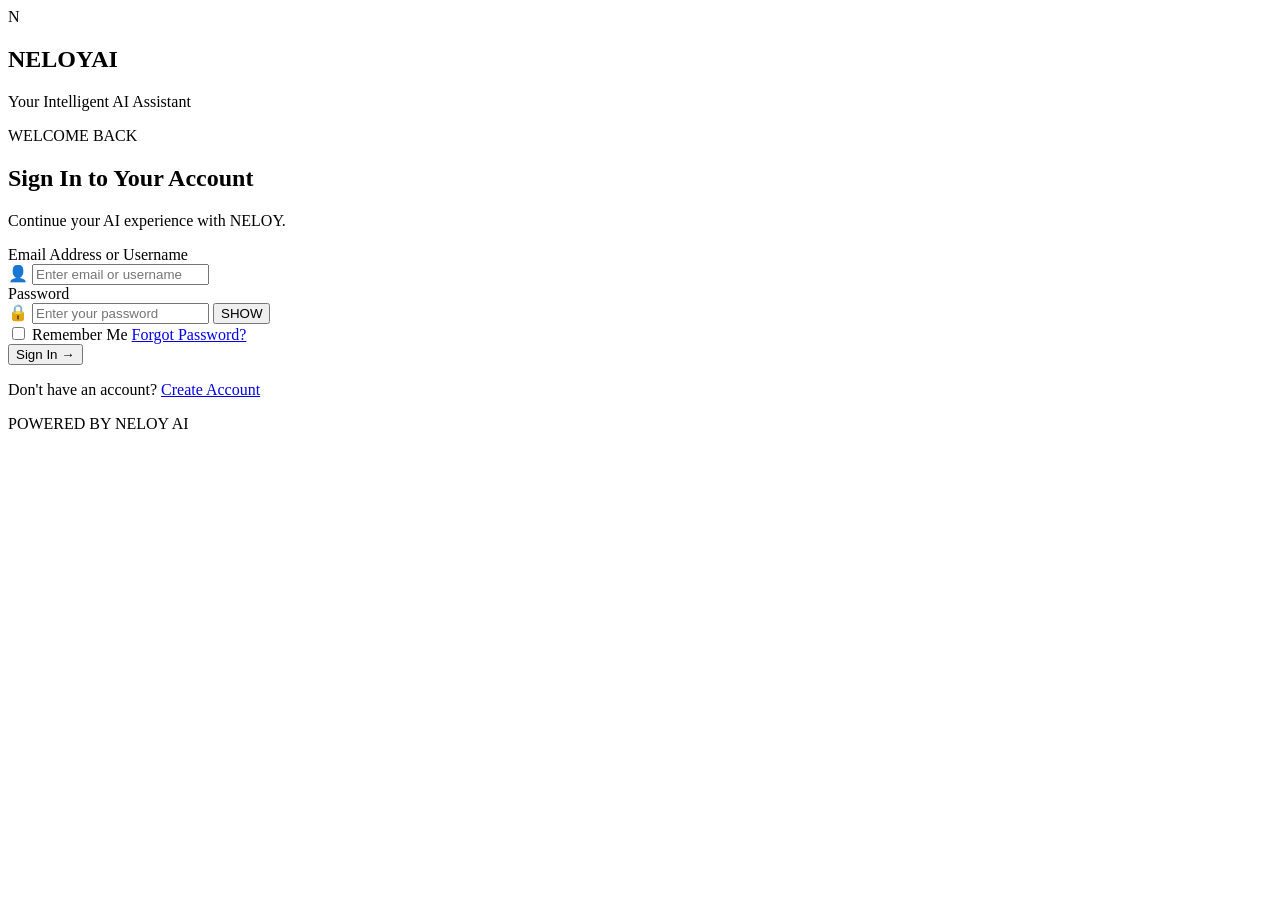
==== index.html @ 47d70813 "Create index.html" ====
<!DOCTYPE html>
<html lang="en">
<head>
  <meta charset="UTF-8">
  <meta name="viewport" content="width=device-width, initial-scale=1.0">
  <meta name="theme-color" content="#090817">
  <title>NELOY AI VOICE ASSISTANT</title>
  <link rel="stylesheet" href="style.css">
</head>

<body class="home-page">

  <!-- Background Effects -->
  <div class="background-effects">
    <div class="gradient-orb orb-one"></div>
    <div class="gradient-orb orb-two"></div>
    <div class="gradient-orb orb-three"></div>
    <div class="background-grid"></div>
    <div id="particles"></div>
  </div>

  <!-- Three Dot Menu -->
  <header class="top-bar">
    <div class="menu-container">
      <button
        class="menu-button"
        id="menuButton"
        type="button"
        aria-label="Open menu"
        aria-expanded="false"
      >⋮</button>

      <div class="dropdown-menu" id="dropdownMenu">
        <a href="index.html">Home</a>
        <a href="plus.html">Plus / Upgrade</a>
        <a href="help.html">Help Center</a>
        <button type="button" id="logoutButton">Logout</button>
      </div>
    </div>

    <div class="top-brand">
      <span class="brand-dot"></span>
      <span>NELOY AI</span>
    </div>

    <a href="plus.html" class="upgrade-button">✦ Plus</a>
  </header>

  <!-- Main Content -->
  <main class="main-container">

    <section class="welcome-section">
      <div class="logo-icon">
        <span>✦</span>
      </div>

      <p class="welcome-label">WELCOME TO</p>
      <h1>NELOY <span>AI</span></h1>

      <p class="welcome-description">
        Your intelligent voice assistant. Ask anything and start a conversation.
      </p>
    </section>

    <!-- AI Status -->
    <section class="ai-status-panel">
      <div class="status-item">
        <span class="status-indicator" id="geminiIndicator"></span>
        <span>Gemini</span>
        <small id="geminiStatus">Checking...</small>
      </div>

      <div class="status-divider"></div>

      <div class="status-item">
        <span class="status-indicator" id="groqIndicator"></span>
        <span>Groq</span>
        <small id="groqStatus">Standby</small>
      </div>
    </section>

    <!-- Assistant Visual -->
    <section class="assistant-section">
      <div class="assistant-visual" id="assistantVisual">
        <div class="assistant-ring ring-one"></div>
        <div class="assistant-ring ring-two"></div>
        <div class="assistant-ring ring-three"></div>

        <div class="assistant-core">
          <div class="robot-face">
            <span class="robot-eye"></span>
            <span class="robot-eye"></span>
            <span class="robot-mouth"></span>
          </div>
        </div>
      </div>

      <p class="assistant-state" id="assistantState">
        Your assistant is ready
      </p>
    </section>

    <!-- Conversation Panel -->
    <section class="chat-panel">

      <div class="chat-header">
        <div>
          <h2>AI Conversation</h2>
          <p>Talk or type to NELOY AI</p>
        </div>

        <span class="online-badge">
          <span></span> Online
        </span>
      </div>

      <!-- User Question -->
      <div class="message-area">
        <div class="message user-message">
          <div class="message-avatar">YOU</div>
          <div class="message-content">
            <small>Your Message</small>
            <p id="userMessage">Your question will appear here.</p>
          </div>
        </div>

        <!-- AI Answer -->
        <div class="message ai-message">
          <div class="message-avatar ai-avatar">AI</div>
          <div class="message-content">
            <small>NELOY AI</small>
            <p id="aiAnswer">
              Hello! I am NELOY AI. How can I help you today?
            </p>
          </div>
        </div>
      </div>

      <!-- Text Input -->
      <div class="input-section">
        <label for="textInput">Type your question</label>

        <div class="text-input-wrapper">
          <textarea
            id="textInput"
            rows="3"
            placeholder="Write your message here..."
          ></textarea>
        </div>

        <button class="submit-button" id="submitButton" type="button">
          <span>➤</span> Send Message
        </button>
      </div>

      <div class="input-divider">
        <span>OR USE YOUR VOICE</span>
      </div>

      <!-- Voice Controls -->
      <div class="voice-section">

        <div class="voice-buttons">
          <button
            class="voice-button start-button"
            id="startRecordButton"
            type="button"
          >
            <span>🎙️</span>
            <strong>Start Record</strong>
          </button>

          <button
            class="voice-button stop-button"
            id="stopRecordButton"
            type="button"
            disabled
          >
            <span>⏹</span>
            <strong>Stop Record</strong>
          </button>
        </div>

        <button
          class="process-button"
          id="processVoiceButton"
          type="button"
          disabled
        >
          ✦ Process Voice
        </button>

        <div class="recording-status" id="recordingStatus">
          Press Start Record and speak.
        </div>

        <div class="recognized-text">
          <small>Recognized Speech</small>
          <p id="recognizedText">Your spoken words will appear here.</p>
        </div>

      </div>

      <!-- Loading -->
      <div class="loading-area" id="loadingArea" hidden>
        <div class="loading-spinner"></div>
        <p>NELOY AI is thinking...</p>
      </div>

      <!-- Error / Notice -->
      <div class="notice-message" id="noticeMessage" role="status"></div>

    </section>

    <footer class="home-footer">
      <p>Powered by NELOY AI</p>
      <small>Designed to make conversations smarter.</small>
    </footer>

  </main>

  <script>
    "use strict";

    // ==========================================
    // NELOY AI - MAIN CONFIGURATION
    // ==========================================

    const API = {
      SESSION: "/api/auth/me",
      CHAT: "/api/chat",
      LOGOUT: "/api/auth/logout"
    };

    const DEFAULT_LANGUAGE = "en-US";
    const BANGLA_LANGUAGE = "bn-BD";
    const SPEECH_RATE = 1.2;

    let recognition = null;
    let recognizedTranscript = "";
    let isRecording = false;
    let isProcessing = false;

    let answerLanguage =
      localStorage.getItem("answerLanguage") || "english";

    // ==========================================
    // HTML ELEMENTS
    // ==========================================

    const menuButton = document.getElementById("menuButton");
    const dropdownMenu = document.getElementById("dropdownMenu");

    const textInput = document.getElementById("textInput");
    const submitButton = document.getElementById("submitButton");

    const startRecordButton =
      document.getElementById("startRecordButton");

    const stopRecordButton =
      document.getElementById("stopRecordButton");

    const processVoiceButton =
      document.getElementById("processVoiceButton");

    const userMessage = document.getElementById("userMessage");
    const aiAnswer = document.getElementById("aiAnswer");

    const recognizedText =
      document.getElementById("recognizedText");

    const recordingStatus =
      document.getElementById("recordingStatus");

    const assistantState =
      document.getElementById("assistantState");

    const assistantVisual =
      document.getElementById("assistantVisual");

    const loadingArea =
      document.getElementById("loadingArea");

    const noticeMessage =
      document.getElementById("noticeMessage");

    // ==========================================
    // AUTHENTICATION CHECK
    // ==========================================

    async function checkLogin() {
      try {
        const response = await fetch(API.SESSION, {
          method: "GET",
          credentials: "same-origin",
          headers: {
            "Accept": "application/json"
          }
        });

        if (!response.ok) {
          window.location.replace("login.html");
          return;
        }

        const data = await response.json();

        if (!data.authenticated) {
          window.location.replace("login.html");
          return;
        }

        // Optional: show the logged-in user's name.
        if (data.user && data.user.firstName) {
          const welcome = document.querySelector(".welcome-description");
          welcome.textContent =
            `Welcome, ${data.user.firstName}. Your intelligent voice assistant is ready.`;
        }

      } catch (error) {
        console.error("Authentication error:", error);
        showNotice(
          "Unable to verify your login. Please try again.",
          "error"
        );
      }
    }

    // ==========================================
    // MENU
    // ==========================================

    menuButton.addEventListener("click", () => {
      const isOpen = dropdownMenu.classList.toggle("show");

      menuButton.setAttribute(
        "aria-expanded",
        String(isOpen)
      );
    });

    document.addEventListener("click", (event) => {
      if (
        !menuButton.contains(event.target) &&
        !dropdownMenu.contains(event.target)
      ) {
        dropdownMenu.classList.remove("show");
        menuButton.setAttribute("aria-expanded", "false");
      }
    });

    // ==========================================
    // LOGOUT
    // ==========================================

    document
      .getElementById("logoutButton")
      .addEventListener("click", logout);

    async function logout() {
      try {
        await fetch(API.LOGOUT, {
          method: "POST",
          credentials: "same-origin"
        });
      } catch (error) {
        console.error("Logout error:", error);
      }

      window.speechSynthesis.cancel();
      window.location.replace("login.html");
    }

    // ==========================================
    // NOTICE MESSAGE
    // ==========================================

    function showNotice(message, type = "info") {
      noticeMessage.textContent = message;
      noticeMessage.className = "notice-message " + type;
    }

    // ==========================================
    // TEXT TO SPEECH
    // ==========================================

    function speak(text) {
      if (!("speechSynthesis" in window)) {
        showNotice(
          "Voice output is not supported by this browser.",
          "error"
        );
        return;
      }

      const cleanText = String(text)
        .replace(/<[^>]*>/g, " ")
        .replace(/\s+/g, " ")
        .trim();

      if (!cleanText) return;

      window.speechSynthesis.cancel();

      const utterance = new SpeechSynthesisUtterance(cleanText);

      utterance.lang =
        answerLanguage === "bangla"
          ? BANGLA_LANGUAGE
          : DEFAULT_LANGUAGE;

      utterance.rate = SPEECH_RATE;
      utterance.pitch = 1;
      utterance.volume = 1;

      utterance.onstart = () => {
        assistantState.textContent = "NELOY AI is speaking...";
        assistantVisual.classList.add("speaking");
      };

      utterance.onend = () => {
        assistantState.textContent = "Your assistant is ready";
        assistantVisual.classList.remove("speaking");
      };

      utterance.onerror = () => {
        assistantVisual.classList.remove("speaking");
        assistantState.textContent = "Your assistant is ready";
      };

      window.speechSynthesis.speak(utterance);
    }

    // ==========================================
    // SEND MESSAGE TO AI BACKEND
    // ==========================================

    async function sendMessage(message) {
      const question = message.trim();

      if (!question) {
        showNotice("Please enter or speak a question first.", "error");
        return;
      }

      if (isProcessing) return;

      isProcessing = true;
      setControlsDisabled(true);

      userMessage.textContent = question;
      aiAnswer.textContent = "Thinking...";
      loadingArea.hidden = false;

      assistantState.textContent = "NELOY AI is thinking...";
      assistantVisual.classList.add("thinking");

      showNotice("");

      try {
        const response = await fetch(API.CHAT, {
          method: "POST",
          credentials: "same-origin",
          headers: {
            "Content-Type": "application/json",
            "Accept": "application/json"
          },
          body: JSON.stringify({
            message: question,
            answerLanguage: answerLanguage
          })
        });

        const data = await response.json();

        if (response.status === 429) {
          const message =
            data.message ||
            "Your usage limit has been reached. Please try again after 24 hours.";

          aiAnswer.textContent = message;
          showNotice(message, "error");
          speak(message);

          if (data.lockedUntil) {
            textInput.disabled = true;
            submitButton.disabled = true;
            startRecordButton.disabled = true;
          }

          return;
        }

        if (!response.ok) {
          throw new Error(
            data.message || "Unable to get an AI response."
          );
        }

        const answer = data.answer || data.response;

        if (!answer) {
          throw new Error("The AI returned an empty response.");
        }

        aiAnswer.textContent = answer;

        // Update provider status when backend supplies it.
        updateProviderStatus(data.provider);

        // Always speak the AI response.
        speak(answer);

      } catch (error) {
        console.error("AI request error:", error);

        const errorMessage =
          error.message || "Something went wrong. Please try again.";

        aiAnswer.textContent = errorMessage;
        showNotice(errorMessage, "error");
        speak(errorMessage);

      } finally {
        loadingArea.hidden = true;
        assistantVisual.classList.remove("thinking");
        isProcessing = false;
        setControlsDisabled(false);
      }
    }

    // ==========================================
    // TEXT SUBMIT
    // ==========================================

    submitButton.addEventListener("click", () => {
      const message = textInput.value.trim();

      if (!message) {
        showNotice("Please type your question.", "error");
        return;
      }

      sendMessage(message);
      textInput.value = "";
    });

    textInput.addEventListener("keydown", (event) => {
      if (event.key === "Enter" && !event.shiftKey) {
        event.preventDefault();
        submitButton.click();
      }
    });

    // ==========================================
    // SPEECH RECOGNITION
    // ==========================================

    const SpeechRecognition =
      window.SpeechRecognition ||
      window.webkitSpeechRecognition;

    if (SpeechRecognition) {
      recognition = new SpeechRecognition();

      recognition.continuous = true;
      recognition.interimResults = true;
      recognition.lang = DEFAULT_LANGUAGE;

      recognition.onstart = () => {
        isRecording = true;

        recordingStatus.textContent = "Listening... Speak now.";
        assistantState.textContent = "Listening to your voice...";
        assistantVisual.classList.add("recording");

        startRecordButton.disabled = true;
        stopRecordButton.disabled = false;
        processVoiceButton.disabled = true;
      };

      recognition.onresult = (event) => {
        let finalTranscript = "";
        let interimTranscript = "";

        for (
          let i = event.resultIndex;
          i < event.results.length;
          i++
        ) {
          const transcript =
            event.results[i][0].transcript;

          if (event.results[i].isFinal) {
            finalTranscript += transcript + " ";
          } else {
            interimTranscript += transcript;
          }
        }

        recognizedTranscript += finalTranscript;

        recognizedText.textContent =
          (recognizedTranscript + interimTranscript).trim() ||
          "Listening...";
      };

      recognition.onerror = (event) => {
        recordingStatus.textContent =
          "Microphone error: " + event.error;

        showNotice(
          "Speech recognition error: " + event.error,
          "error"
        );
      };

      recognition.onend = () => {
        isRecording = false;

        assistantVisual.classList.remove("recording");
        assistantState.textContent = "Your assistant is ready";

        startRecordButton.disabled = false;
        stopRecordButton.disabled = true;

        processVoiceButton.disabled =
          !recognizedTranscript.trim();

        if (recognizedTranscript.trim()) {
          recordingStatus.textContent =
            "Voice captured. Press Process Voice.";
        } else {
          recordingStatus.textContent =
            "No speech detected. Please try again.";
        }
      };

    } else {
      recordingStatus.textContent =
        "Speech recognition is not supported. Please use a supported browser.";

      startRecordButton.disabled = true;
      stopRecordButton.disabled = true;
    }

    // ==========================================
    // START RECORD
    // ==========================================

    startRecordButton.addEventListener("click", () => {
      if (!recognition || isRecording || isProcessing) return;

      recognizedTranscript = "";
      recognizedText.textContent = "Listening...";
      recordingStatus.textContent = "Starting microphone...";

      recognition.lang =
        answerLanguage === "bangla"
          ? BANGLA_LANGUAGE
          : DEFAULT_LANGUAGE;

      try {
        recognition.start();
      } catch (error) {
        showNotice(
          "Microphone could not start. Please try again.",
          "error"
        );
      }
    });

    // ==========================================
    // STOP RECORD
    // ==========================================

    stopRecordButton.addEventListener("click", () => {
      if (recognition && isRecording) {
        recognition.stop();
        recordingStatus.textContent = "Stopping microphone...";
      }
    });

    // ==========================================
    // PROCESS VOICE
    // ==========================================

    processVoiceButton.addEventListener("click", () => {
      const message = recognizedTranscript.trim();

      if (!message) {
        showNotice("No voice was detected. Please record again.", "error");
        return;
      }

      sendMessage(message);
    });

    // ==========================================
    // BUTTON CONTROL
    // ==========================================

    function setControlsDisabled(disabled) {
      submitButton.disabled = disabled;
      textInput.disabled = disabled;
      startRecordButton.disabled =
        disabled || !recognition || isRecording;

      stopRecordButton.disabled =
        disabled || !isRecording;

      processVoiceButton.disabled =
        disabled || !recognizedTranscript.trim();
    }

    // ==========================================
    // PROVIDER STATUS
    // ==========================================

    function updateProviderStatus(provider) {
      const geminiStatus =
        document.getElementById("geminiStatus");

      const groqStatus =
        document.getElementById("groqStatus");

      const geminiIndicator =
        document.getElementById("geminiIndicator");

      const groqIndicator =
        document.getElementById("groqIndicator");

      if (!provider) return;

      const activeProvider = provider.toLowerCase();

      if (activeProvider.includes("gemini")) {
        geminiStatus.textContent = "Active";
        groqStatus.textContent = "Standby";

        geminiIndicator.classList.add("active");
        groqIndicator.classList.remove("active");

      } else if (activeProvider.includes("groq")) {
        geminiStatus.textContent = "Fallback";
        groqStatus.textContent = "Active";

        geminiIndicator.classList.remove("active");
        groqIndicator.classList.add("active");
      }
    }

    // ==========================================
    // INITIALIZE
    // ==========================================

    function createParticles() {
      const container = document.getElementById("particles");

      if (!container) return;

      for (let i = 0; i < 45; i++) {
        const particle = document.createElement("span");

        particle.className = "particle";
        particle.style.left = Math.random() * 100 + "%";
        particle.style.animationDelay =
          Math.random() * 10 + "s";

        particle.style.animationDuration =
          (5 + Math.random() * 10) + "s";

        container.appendChild(particle);
      }
    }

    function initialize() {
      createParticles();
      checkLogin();

      // Welcome voice on first visit after login.
      const shouldWelcome =
        sessionStorage.getItem("neloy_home_welcome") !== "shown";

      if (shouldWelcome) {
        sessionStorage.setItem("neloy_home_welcome", "shown");

        setTimeout(() => {
          speak(
            "Welcome to Neloy's website. It's a pleasure to have you here."
          );
        }, 1000);
      }
    }

    initialize();

  </script>

</body>
</html>
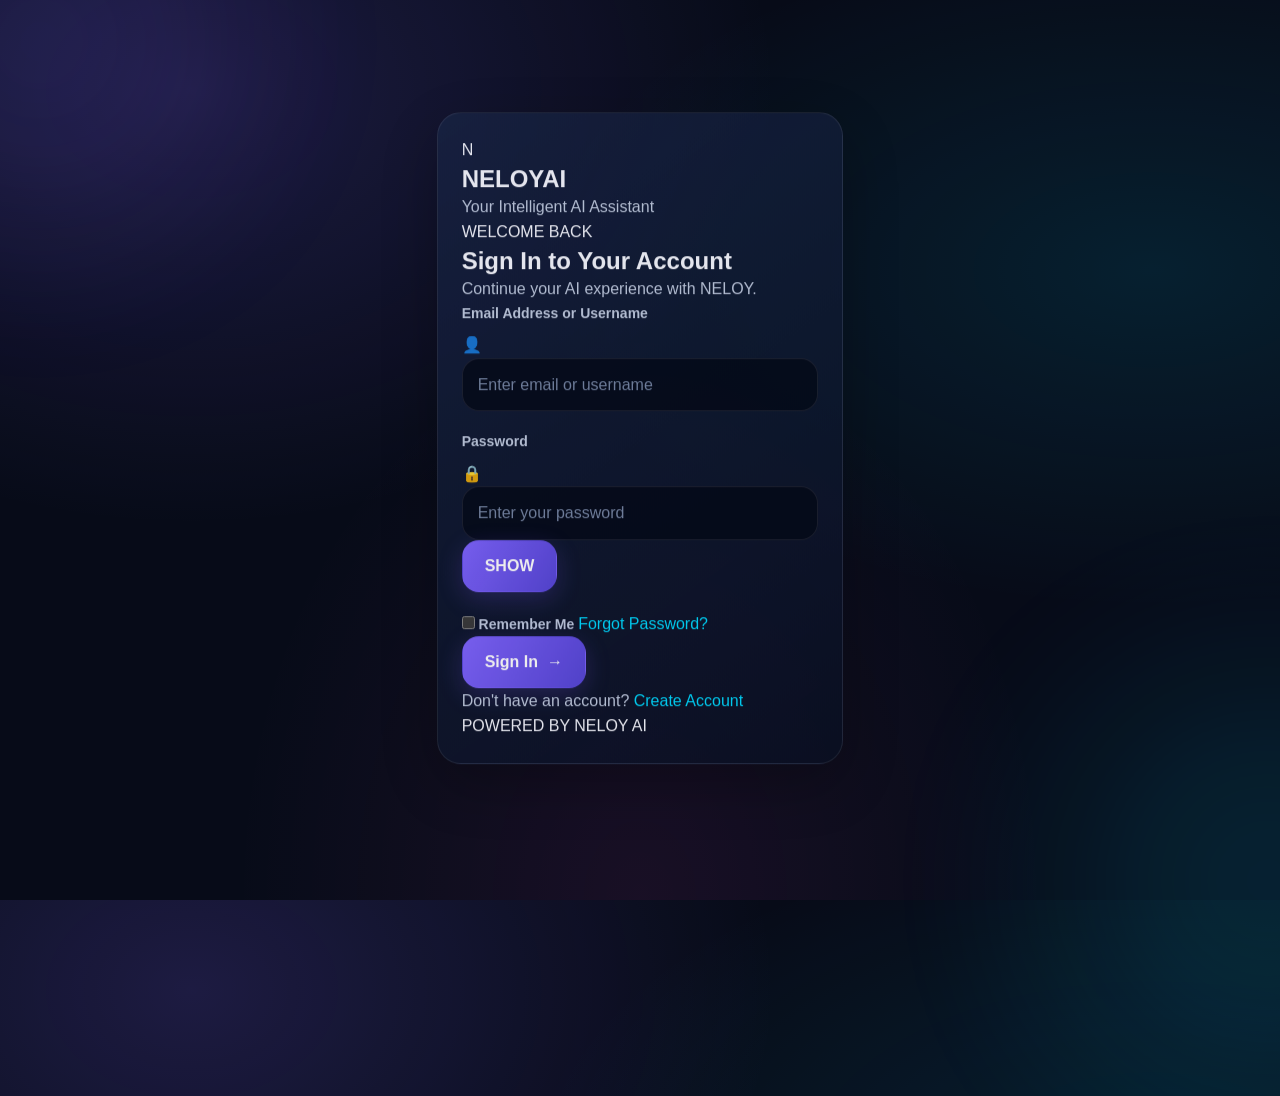
==== commit 3b4d4e7a: "Update index.html" ====
--- a/index.html
+++ b/index.html
@@ -4,7 +4,9 @@
   <meta charset="UTF-8">
   <meta name="viewport" content="width=device-width, initial-scale=1.0">
   <meta name="theme-color" content="#090817">
+  <meta name="description" content="NELOY AI Voice Assistant">
   <title>NELOY AI VOICE ASSISTANT</title>
+
   <link rel="stylesheet" href="style.css">
 </head>
 
@@ -19,9 +21,11 @@
     <div id="particles"></div>
   </div>
 
-  <!-- Three Dot Menu -->
+  <!-- Top Navigation -->
   <header class="top-bar">
+
     <div class="menu-container">
+
       <button
         class="menu-button"
         id="menuButton"
@@ -31,11 +35,17 @@
       >⋮</button>
 
       <div class="dropdown-menu" id="dropdownMenu">
+
         <a href="index.html">Home</a>
         <a href="plus.html">Plus / Upgrade</a>
         <a href="help.html">Help Center</a>
-        <button type="button" id="logoutButton">Logout</button>
+
+        <button type="button" id="logoutButton">
+          Logout
+        </button>
+
       </div>
+
     </div>
 
     <div class="top-brand">
@@ -43,67 +53,107 @@
       <span>NELOY AI</span>
     </div>
 
-    <a href="plus.html" class="upgrade-button">✦ Plus</a>
+    <a href="plus.html" class="upgrade-button">
+      ✦ Plus
+    </a>
+
   </header>
 
   <!-- Main Content -->
   <main class="main-container">
 
+    <!-- Welcome Section -->
     <section class="welcome-section">
+
       <div class="logo-icon">
         <span>✦</span>
       </div>
 
       <p class="welcome-label">WELCOME TO</p>
+
       <h1>NELOY <span>AI</span></h1>
 
       <p class="welcome-description">
-        Your intelligent voice assistant. Ask anything and start a conversation.
+        Your intelligent voice assistant.
+        Ask anything and start a conversation.
       </p>
+
     </section>
 
-    <!-- AI Status -->
+    <!-- AI Provider Status -->
     <section class="ai-status-panel">
+
       <div class="status-item">
-        <span class="status-indicator" id="geminiIndicator"></span>
+
+        <span
+          class="status-indicator"
+          id="geminiIndicator"
+        ></span>
+
         <span>Gemini</span>
-        <small id="geminiStatus">Checking...</small>
+
+        <small id="geminiStatus">
+          Checking...
+        </small>
+
       </div>
 
       <div class="status-divider"></div>
 
       <div class="status-item">
-        <span class="status-indicator" id="groqIndicator"></span>
+
+        <span
+          class="status-indicator"
+          id="groqIndicator"
+        ></span>
+
         <span>Groq</span>
-        <small id="groqStatus">Standby</small>
+
+        <small id="groqStatus">
+          Standby
+        </small>
+
       </div>
+
     </section>
 
     <!-- Assistant Visual -->
     <section class="assistant-section">
-      <div class="assistant-visual" id="assistantVisual">
+
+      <div
+        class="assistant-visual"
+        id="assistantVisual"
+      >
+
         <div class="assistant-ring ring-one"></div>
         <div class="assistant-ring ring-two"></div>
         <div class="assistant-ring ring-three"></div>
 
         <div class="assistant-core">
+
           <div class="robot-face">
+
             <span class="robot-eye"></span>
             <span class="robot-eye"></span>
             <span class="robot-mouth"></span>
+
           </div>
+
         </div>
+
       </div>
 
       <p class="assistant-state" id="assistantState">
         Your assistant is ready
       </p>
+
     </section>
 
     <!-- Conversation Panel -->
     <section class="chat-panel">
 
       <div class="chat-header">
+
         <div>
           <h2>AI Conversation</h2>
           <p>Talk or type to NELOY AI</p>
@@ -112,45 +162,152 @@
         <span class="online-badge">
           <span></span> Online
         </span>
+
       </div>
 
-      <!-- User Question -->
+      <!-- Messages -->
       <div class="message-area">
+
+        <!-- User Message -->
         <div class="message user-message">
+
           <div class="message-avatar">YOU</div>
+
           <div class="message-content">
+
             <small>Your Message</small>
-            <p id="userMessage">Your question will appear here.</p>
+
+            <p id="userMessage">
+              Your question will appear here.
+            </p>
+
           </div>
+
         </div>
 
-        <!-- AI Answer -->
+        <!-- Main AI Answer -->
         <div class="message ai-message">
-          <div class="message-avatar ai-avatar">AI</div>
+
+          <div class="message-avatar ai-avatar">
+            AI
+          </div>
+
           <div class="message-content">
+
             <small>NELOY AI</small>
+
             <p id="aiAnswer">
-              Hello! I am NELOY AI. How can I help you today?
+              Hello! I am NELOY AI.
+              How can I help you today?
             </p>
+
           </div>
+
         </div>
+
       </div>
+
+      <!-- Individual Model Results -->
+      <section class="model-results-section">
+
+        <div class="model-results-heading">
+
+          <h3>AI Model Results</h3>
+
+          <p>
+            Individual responses from each AI model
+          </p>
+
+        </div>
+
+        <!-- Gemini -->
+        <div class="model-result-card gemini-result-card">
+
+          <div class="model-result-header">
+
+            <div>
+              <span class="model-name">Gemini</span>
+              <small>Google AI</small>
+            </div>
+
+            <span
+              class="model-result-status"
+              id="geminiResultStatus"
+            >
+              Waiting
+            </span>
+
+          </div>
+
+          <div class="model-result-content">
+
+            <p id="geminiResult">
+              Waiting for Gemini response...
+            </p>
+
+          </div>
+
+        </div>
+
+        <!-- Groq -->
+        <div class="model-result-card groq-result-card">
+
+          <div class="model-result-header">
+
+            <div>
+              <span class="model-name">Groq</span>
+              <small>Groq AI</small>
+            </div>
+
+            <span
+              class="model-result-status"
+              id="groqResultStatus"
+            >
+              Waiting
+            </span>
+
+          </div>
+
+          <div class="model-result-content">
+
+            <p id="groqResult">
+              Waiting for Groq response...
+            </p>
+
+          </div>
+
+        </div>
+
+      </section>
 
       <!-- Text Input -->
       <div class="input-section">
-        <label for="textInput">Type your question</label>
+
+        <label for="textInput">
+          Type your question
+        </label>
 
         <div class="text-input-wrapper">
+
           <textarea
             id="textInput"
             rows="3"
             placeholder="Write your message here..."
           ></textarea>
+
         </div>
 
-        <button class="submit-button" id="submitButton" type="button">
-          <span>➤</span> Send Message
+        <button
+          class="submit-button"
+          id="submitButton"
+          type="button"
+        >
+
+          <span>➤</span>
+          Send Message
+
         </button>
+
       </div>
 
       <div class="input-divider">
@@ -161,13 +318,16 @@
       <div class="voice-section">
 
         <div class="voice-buttons">
+
           <button
             class="voice-button start-button"
             id="startRecordButton"
             type="button"
           >
+
             <span>🎙️</span>
             <strong>Start Record</strong>
+
           </button>
 
           <button
@@ -176,9 +336,12 @@
             type="button"
             disabled
           >
+
             <span>⏹</span>
             <strong>Stop Record</strong>
+
           </button>
+
         </div>
 
         <button
@@ -190,42 +353,76 @@
           ✦ Process Voice
         </button>
 
-        <div class="recording-status" id="recordingStatus">
+        <div
+          class="recording-status"
+          id="recordingStatus"
+        >
           Press Start Record and speak.
         </div>
 
         <div class="recognized-text">
+
           <small>Recognized Speech</small>
-          <p id="recognizedText">Your spoken words will appear here.</p>
+
+          <p id="recognizedText">
+            Your spoken words will appear here.
+          </p>
+
         </div>
 
       </div>
 
       <!-- Loading -->
-      <div class="loading-area" id="loadingArea" hidden>
+      <div
+        class="loading-area"
+        id="loadingArea"
+        hidden
+      >
+
         <div class="loading-spinner"></div>
+
         <p>NELOY AI is thinking...</p>
+
       </div>
 
-      <!-- Error / Notice -->
-      <div class="notice-message" id="noticeMessage" role="status"></div>
+      <!-- Notice -->
+      <div
+        class="notice-message"
+        id="noticeMessage"
+        role="status"
+        aria-live="polite"
+      ></div>
 
     </section>
 
+    <!-- Footer -->
     <footer class="home-footer">
+
       <p>Powered by NELOY AI</p>
-      <small>Designed to make conversations smarter.</small>
+
+      <small>
+        Designed to make conversations smarter.
+      </small>
+
     </footer>
 
   </main>
+
+  <!-- ======================================
+       EXTERNAL JAVASCRIPT FILES
+       ====================================== -->
+
+  <script src="js/model-switch.js"></script>
+  <script src="js/usage-manager.js"></script>
+
+  <!-- ======================================
+       MAIN APPLICATION JAVASCRIPT
+       ====================================== -->
 
   <script>
     "use strict";
 
-    // ==========================================
-    // NELOY AI - MAIN CONFIGURATION
-    // ==========================================
-
+    // API CONFIGURATION
     const API = {
       SESSION: "/api/auth/me",
       CHAT: "/api/chat",
@@ -240,19 +437,23 @@
     let recognizedTranscript = "";
     let isRecording = false;
     let isProcessing = false;
+    let isLocked = false;
 
     let answerLanguage =
       localStorage.getItem("answerLanguage") || "english";
 
-    // ==========================================
     // HTML ELEMENTS
-    // ==========================================
-
-    const menuButton = document.getElementById("menuButton");
-    const dropdownMenu = document.getElementById("dropdownMenu");
-
-    const textInput = document.getElementById("textInput");
-    const submitButton = document.getElementById("submitButton");
+    const menuButton =
+      document.getElementById("menuButton");
+
+    const dropdownMenu =
+      document.getElementById("dropdownMenu");
+
+    const textInput =
+      document.getElementById("textInput");
+
+    const submitButton =
+      document.getElementById("submitButton");
 
     const startRecordButton =
       document.getElementById("startRecordButton");
@@ -263,8 +464,11 @@
     const processVoiceButton =
       document.getElementById("processVoiceButton");
 
-    const userMessage = document.getElementById("userMessage");
-    const aiAnswer = document.getElementById("aiAnswer");
+    const userMessage =
+      document.getElementById("userMessage");
+
+    const aiAnswer =
+      document.getElementById("aiAnswer");
 
     const recognizedText =
       document.getElementById("recognizedText");
@@ -284,12 +488,11 @@
     const noticeMessage =
       document.getElementById("noticeMessage");
 
-    // ==========================================
     // AUTHENTICATION CHECK
-    // ==========================================
-
     async function checkLogin() {
+
       try {
+
         const response = await fetch(API.SESSION, {
           method: "GET",
           credentials: "same-origin",
@@ -310,87 +513,110 @@
           return;
         }
 
-        // Optional: show the logged-in user's name.
         if (data.user && data.user.firstName) {
-          const welcome = document.querySelector(".welcome-description");
+
+          const welcome =
+            document.querySelector(".welcome-description");
+
           welcome.textContent =
             `Welcome, ${data.user.firstName}. Your intelligent voice assistant is ready.`;
+
         }
 
       } catch (error) {
+
         console.error("Authentication error:", error);
+
         showNotice(
           "Unable to verify your login. Please try again.",
           "error"
         );
-      }
-    }
-
-    // ==========================================
+
+      }
+
+    }
+
     // MENU
-    // ==========================================
-
     menuButton.addEventListener("click", () => {
-      const isOpen = dropdownMenu.classList.toggle("show");
+
+      const isOpen =
+        dropdownMenu.classList.toggle("show");
 
       menuButton.setAttribute(
         "aria-expanded",
         String(isOpen)
       );
+
     });
 
     document.addEventListener("click", (event) => {
+
       if (
         !menuButton.contains(event.target) &&
         !dropdownMenu.contains(event.target)
       ) {
+
         dropdownMenu.classList.remove("show");
-        menuButton.setAttribute("aria-expanded", "false");
-      }
+
+        menuButton.setAttribute(
+          "aria-expanded",
+          "false"
+        );
+
+      }
+
     });
 
-    // ==========================================
     // LOGOUT
-    // ==========================================
-
     document
       .getElementById("logoutButton")
       .addEventListener("click", logout);
 
     async function logout() {
+
       try {
+
         await fetch(API.LOGOUT, {
           method: "POST",
           credentials: "same-origin"
         });
+
       } catch (error) {
+
         console.error("Logout error:", error);
-      }
-
-      window.speechSynthesis.cancel();
+
+      }
+
+      if ("speechSynthesis" in window) {
+        window.speechSynthesis.cancel();
+      }
+
       window.location.replace("login.html");
-    }
-
-    // ==========================================
-    // NOTICE MESSAGE
-    // ==========================================
-
+
+    }
+
+    // NOTICE
     function showNotice(message, type = "info") {
+
       noticeMessage.textContent = message;
-      noticeMessage.className = "notice-message " + type;
-    }
-
-    // ==========================================
+
+      noticeMessage.className =
+        "notice-message " + type;
+
+    }
+
     // TEXT TO SPEECH
-    // ==========================================
-
     function speak(text) {
+
       if (!("speechSynthesis" in window)) {
+
         showNotice(
           "Voice output is not supported by this browser.",
           "error"
         );
+
         return;
+
       }
 
       const cleanText = String(text)
@@ -402,7 +628,8 @@
 
       window.speechSynthesis.cancel();
 
-      const utterance = new SpeechSynthesisUtterance(cleanText);
+      const utterance =
+        new SpeechSynthesisUtterance(cleanText);
 
       utterance.lang =
         answerLanguage === "bangla"
@@ -414,172 +641,448 @@
       utterance.volume = 1;
 
       utterance.onstart = () => {
-        assistantState.textContent = "NELOY AI is speaking...";
+
+        assistantState.textContent =
+          "NELOY AI is speaking...";
+
         assistantVisual.classList.add("speaking");
+
       };
 
       utterance.onend = () => {
-        assistantState.textContent = "Your assistant is ready";
+
+        assistantState.textContent =
+          "Your assistant is ready";
+
         assistantVisual.classList.remove("speaking");
+
       };
 
       utterance.onerror = () => {
+
         assistantVisual.classList.remove("speaking");
-        assistantState.textContent = "Your assistant is ready";
+
+        assistantState.textContent =
+          "Your assistant is ready";
+
       };
 
       window.speechSynthesis.speak(utterance);
-    }
-
-    // ==========================================
-    // SEND MESSAGE TO AI BACKEND
-    // ==========================================
-
+
+    }
+
+    // MODEL RESULTS
+    function resetModelResults() {
+
+      if (window.ModelSwitch) {
+
+        ModelSwitch.reset();
+
+        ModelSwitch.setLoading("gemini");
+        ModelSwitch.setLoading("groq");
+
+      }
+
+    }
+
+    function updateModelResults(data) {
+
+      if (!window.ModelSwitch || !data) return;
+
+      if (data.results) {
+        ModelSwitch.update(data.results);
+      }
+
+      if (data.provider) {
+        updateProviderStatus(data.provider);
+      }
+
+    }
+
+    function handleModelErrors(data) {
+
+      if (!window.ModelSwitch || !data) return;
+
+      const results = data.results || {};
+
+      if (
+        results.gemini &&
+        results.gemini.status === "error"
+      ) {
+
+        ModelSwitch.setError(
+          "gemini",
+          results.gemini.answer ||
+          results.gemini.error ||
+          "Gemini request failed."
+        );
+
+      }
+
+      if (
+        results.groq &&
+        results.groq.status === "error"
+      ) {
+
+        ModelSwitch.setError(
+          "groq",
+          results.groq.answer ||
+          results.groq.error ||
+          "Groq request failed."
+        );
+
+      }
+
+    }
+
+    // USAGE MANAGER
+    function startUsageTracking() {
+
+      if (!window.UsageManager) return;
+
+      UsageManager.startRequest("gemini");
+      UsageManager.startRequest("groq");
+
+    }
+
+    function updateUsageFromResults(data) {
+
+      if (!window.UsageManager || !data) return;
+
+      const results = data.results || {};
+
+      ["gemini", "groq"].forEach(provider => {
+
+        const result = results[provider];
+
+        if (!result) return;
+
+        const status = String(
+          result.status || ""
+        ).toLowerCase();
+
+        if (
+          status === "quota_exhausted" ||
+          status === "quota exhausted"
+        ) {
+
+          UsageManager.setStatus(
+            provider,
+            "Quota Exhausted"
+          );
+
+        } else if (
+          status === "error" ||
+          status === "failed"
+        ) {
+
+          UsageManager.recordError(
+            provider,
+            result.error ||
+            result.answer ||
+            "Provider request failed."
+          );
+
+        } else if (
+          status === "success" ||
+          status === "completed"
+        ) {
+
+          UsageManager.recordSuccess(provider);
+
+        }
+
+      });
+
+    }
+
+    // PROVIDER STATUS
+    function updateProviderStatus(provider) {
+
+      if (!provider) return;
+
+      const geminiStatus =
+        document.getElementById("geminiStatus");
+
+      const groqStatus =
+        document.getElementById("groqStatus");
+
+      const geminiIndicator =
+        document.getElementById("geminiIndicator");
+
+      const groqIndicator =
+        document.getElementById("groqIndicator");
+
+      const activeProvider =
+        String(provider).toLowerCase();
+
+      if (activeProvider.includes("gemini")) {
+
+        geminiStatus.textContent = "Active";
+        groqStatus.textContent = "Standby";
+
+        geminiIndicator.classList.add("active");
+        groqIndicator.classList.remove("active");
+
+      } else if (activeProvider.includes("groq")) {
+
+        geminiStatus.textContent = "Fallback";
+        groqStatus.textContent = "Active";
+
+        geminiIndicator.classList.remove("active");
+        groqIndicator.classList.add("active");
+
+      }
+
+    }
+
+    // LOCK CONTROLS
+    function applyLock(message) {
+
+      isLocked = true;
+
+      textInput.disabled = true;
+      submitButton.disabled = true;
+
+      startRecordButton.disabled = true;
+      stopRecordButton.disabled = true;
+      processVoiceButton.disabled = true;
+
+      aiAnswer.textContent = message;
+
+      showNotice(message, "error");
+
+      speak(message);
+
+    }
+
+    // SEND MESSAGE
     async function sendMessage(message) {
-      const question = message.trim();
+
+      const question = String(message || "").trim();
 
       if (!question) {
-        showNotice("Please enter or speak a question first.", "error");
+
+        showNotice(
+          "Please enter or speak a question first.",
+          "error"
+        );
+
         return;
-      }
-
-      if (isProcessing) return;
+
+      }
+
+      if (isProcessing || isLocked) return;
 
       isProcessing = true;
+
       setControlsDisabled(true);
 
       userMessage.textContent = question;
       aiAnswer.textContent = "Thinking...";
+
       loadingArea.hidden = false;
 
-      assistantState.textContent = "NELOY AI is thinking...";
+      assistantState.textContent =
+        "NELOY AI is thinking...";
+
       assistantVisual.classList.add("thinking");
 
       showNotice("");
 
+      resetModelResults();
+      startUsageTracking();
+
       try {
+
         const response = await fetch(API.CHAT, {
+
           method: "POST",
+
           credentials: "same-origin",
+
           headers: {
             "Content-Type": "application/json",
             "Accept": "application/json"
           },
+
           body: JSON.stringify({
             message: question,
             answerLanguage: answerLanguage
           })
+
         });
 
         const data = await response.json();
 
+        updateUsageFromResults(data);
+
+        // 24-HOUR LOCK
         if (response.status === 429) {
-          const message =
+
+          const limitMessage =
             data.message ||
             "Your usage limit has been reached. Please try again after 24 hours.";
 
-          aiAnswer.textContent = message;
-          showNotice(message, "error");
-          speak(message);
-
-          if (data.lockedUntil) {
-            textInput.disabled = true;
-            submitButton.disabled = true;
-            startRecordButton.disabled = true;
+          if (data.results) {
+            updateModelResults(data);
+            handleModelErrors(data);
           }
 
+          if (data.lockedUntil || data.locked === true) {
+
+            applyLock(limitMessage);
+
+          } else {
+
+            aiAnswer.textContent = limitMessage;
+            showNotice(limitMessage, "error");
+            speak(limitMessage);
+
+          }
+
           return;
+
         }
 
+        // BACKEND ERRORS
         if (!response.ok) {
+
+          if (data.results) {
+            updateModelResults(data);
+            handleModelErrors(data);
+          }
+
           throw new Error(
-            data.message || "Unable to get an AI response."
+            data.message ||
+            "Unable to get an AI response."
           );
+
         }
 
-        const answer = data.answer || data.response;
+        // MODEL RESULTS
+        updateModelResults(data);
+        handleModelErrors(data);
+
+        // MAIN ANSWER
+        const answer =
+          data.answer || data.response;
 
         if (!answer) {
-          throw new Error("The AI returned an empty response.");
+
+          throw new Error(
+            "The AI returned an empty response."
+          );
+
         }
 
         aiAnswer.textContent = answer;
 
-        // Update provider status when backend supplies it.
         updateProviderStatus(data.provider);
 
-        // Always speak the AI response.
         speak(answer);
 
       } catch (error) {
+
         console.error("AI request error:", error);
 
         const errorMessage =
-          error.message || "Something went wrong. Please try again.";
+          error.message ||
+          "Something went wrong. Please try again.";
 
         aiAnswer.textContent = errorMessage;
+
         showNotice(errorMessage, "error");
+
         speak(errorMessage);
 
       } finally {
+
         loadingArea.hidden = true;
+
         assistantVisual.classList.remove("thinking");
+
         isProcessing = false;
-        setControlsDisabled(false);
-      }
-    }
-
-    // ==========================================
+
+        if (!isLocked) {
+          setControlsDisabled(false);
+        }
+
+      }
+
+    }
+
     // TEXT SUBMIT
-    // ==========================================
-
     submitButton.addEventListener("click", () => {
+
       const message = textInput.value.trim();
 
       if (!message) {
-        showNotice("Please type your question.", "error");
+
+        showNotice(
+          "Please type your question.",
+          "error"
+        );
+
         return;
+
       }
 
       sendMessage(message);
+
       textInput.value = "";
+
     });
 
-    textInput.addEventListener("keydown", (event) => {
-      if (event.key === "Enter" && !event.shiftKey) {
+    textInput.addEventListener("keydown", event => {
+
+      if (
+        event.key === "Enter" &&
+        !event.shiftKey
+      ) {
+
         event.preventDefault();
+
         submitButton.click();
-      }
+
+      }
+
     });
 
-    // ==========================================
     // SPEECH RECOGNITION
-    // ==========================================
-
     const SpeechRecognition =
       window.SpeechRecognition ||
       window.webkitSpeechRecognition;
 
     if (SpeechRecognition) {
+
       recognition = new SpeechRecognition();
 
       recognition.continuous = true;
       recognition.interimResults = true;
+
       recognition.lang = DEFAULT_LANGUAGE;
 
       recognition.onstart = () => {
+
         isRecording = true;
 
-        recordingStatus.textContent = "Listening... Speak now.";
-        assistantState.textContent = "Listening to your voice...";
+        recordingStatus.textContent =
+          "Listening... Speak now.";
+
+        assistantState.textContent =
+          "Listening to your voice...";
+
         assistantVisual.classList.add("recording");
 
         startRecordButton.disabled = true;
         stopRecordButton.disabled = false;
         processVoiceButton.disabled = true;
+
       };
 
-      recognition.onresult = (event) => {
+      recognition.onresult = event => {
+
         let finalTranscript = "";
         let interimTranscript = "";
 
@@ -588,6 +1091,7 @@
           i < event.results.length;
           i++
         ) {
+
           const transcript =
             event.results[i][0].transcript;
 
@@ -596,16 +1100,21 @@
           } else {
             interimTranscript += transcript;
           }
+
         }
 
         recognizedTranscript += finalTranscript;
 
         recognizedText.textContent =
-          (recognizedTranscript + interimTranscript).trim() ||
-          "Listening...";
+          (
+            recognizedTranscript +
+            interimTranscript
+          ).trim() || "Listening...";
+
       };
 
-      recognition.onerror = (event) => {
+      recognition.onerror = event => {
+
         recordingStatus.textContent =
           "Microphone error: " + event.error;
 
@@ -613,47 +1122,64 @@
           "Speech recognition error: " + event.error,
           "error"
         );
+
       };
 
       recognition.onend = () => {
+
         isRecording = false;
 
         assistantVisual.classList.remove("recording");
-        assistantState.textContent = "Your assistant is ready";
-
-        startRecordButton.disabled = false;
+
+        assistantState.textContent =
+          "Your assistant is ready";
+
+        startRecordButton.disabled = isLocked;
         stopRecordButton.disabled = true;
 
         processVoiceButton.disabled =
-          !recognizedTranscript.trim();
+          isLocked || !recognizedTranscript.trim();
 
         if (recognizedTranscript.trim()) {
+
           recordingStatus.textContent =
             "Voice captured. Press Process Voice.";
+
         } else {
+
           recordingStatus.textContent =
             "No speech detected. Please try again.";
+
         }
+
       };
 
     } else {
+
       recordingStatus.textContent =
         "Speech recognition is not supported. Please use a supported browser.";
 
       startRecordButton.disabled = true;
       stopRecordButton.disabled = true;
-    }
-
-    // ==========================================
+
+    }
+
     // START RECORD
-    // ==========================================
-
     startRecordButton.addEventListener("click", () => {
-      if (!recognition || isRecording || isProcessing) return;
+
+      if (
+        !recognition ||
+        isRecording ||
+        isProcessing ||
+        isLocked
+      ) return;
 
       recognizedTranscript = "";
+
       recognizedText.textContent = "Listening...";
-      recordingStatus.textContent = "Starting microphone...";
+
+      recordingStatus.textContent =
+        "Starting microphone...";
 
       recognition.lang =
         answerLanguage === "bangla"
@@ -661,48 +1187,64 @@
           : DEFAULT_LANGUAGE;
 
       try {
+
         recognition.start();
+
       } catch (error) {
+
+        console.error("Microphone error:", error);
+
         showNotice(
           "Microphone could not start. Please try again.",
           "error"
         );
-      }
+
+      }
+
     });
 
-    // ==========================================
     // STOP RECORD
-    // ==========================================
-
     stopRecordButton.addEventListener("click", () => {
+
       if (recognition && isRecording) {
+
         recognition.stop();
-        recordingStatus.textContent = "Stopping microphone...";
-      }
+
+        recordingStatus.textContent =
+          "Stopping microphone...";
+
+      }
+
     });
 
-    // ==========================================
     // PROCESS VOICE
-    // ==========================================
-
     processVoiceButton.addEventListener("click", () => {
+
       const message = recognizedTranscript.trim();
 
       if (!message) {
-        showNotice("No voice was detected. Please record again.", "error");
+
+        showNotice(
+          "No voice was detected. Please record again.",
+          "error"
+        );
+
         return;
+
       }
 
       sendMessage(message);
+
     });
 
-    // ==========================================
     // BUTTON CONTROL
-    // ==========================================
-
     function setControlsDisabled(disabled) {
+
+      if (isLocked) return;
+
       submitButton.disabled = disabled;
       textInput.disabled = disabled;
+
       startRecordButton.disabled =
         disabled || !recognition || isRecording;
 
@@ -711,59 +1253,29 @@
 
       processVoiceButton.disabled =
         disabled || !recognizedTranscript.trim();
-    }
-
-    // ==========================================
-    // PROVIDER STATUS
-    // ==========================================
-
-    function updateProviderStatus(provider) {
-      const geminiStatus =
-        document.getElementById("geminiStatus");
-
-      const groqStatus =
-        document.getElementById("groqStatus");
-
-      const geminiIndicator =
-        document.getElementById("geminiIndicator");
-
-      const groqIndicator =
-        document.getElementById("groqIndicator");
-
-      if (!provider) return;
-
-      const activeProvider = provider.toLowerCase();
-
-      if (activeProvider.includes("gemini")) {
-        geminiStatus.textContent = "Active";
-        groqStatus.textContent = "Standby";
-
-        geminiIndicator.classList.add("active");
-        groqIndicator.classList.remove("active");
-
-      } else if (activeProvider.includes("groq")) {
-        geminiStatus.textContent = "Fallback";
-        groqStatus.textContent = "Active";
-
-        geminiIndicator.classList.remove("active");
-        groqIndicator.classList.add("active");
-      }
-    }
-
-    // ==========================================
-    // INITIALIZE
-    // ==========================================
-
+
+    }
+
+    // CREATE BACKGROUND PARTICLES
     function createParticles() {
-      const container = document.getElementById("particles");
+
+      const container =
+        document.getElementById("particles");
 
       if (!container) return;
 
+      if (container.children.length > 0) return;
+
       for (let i = 0; i < 45; i++) {
-        const particle = document.createElement("span");
+
+        const particle =
+          document.createElement("span");
 
         particle.className = "particle";
-        particle.style.left = Math.random() * 100 + "%";
+
+        particle.style.left =
+          Math.random() * 100 + "%";
+
         particle.style.animationDelay =
           Math.random() * 10 + "s";
 
@@ -771,26 +1283,42 @@
           (5 + Math.random() * 10) + "s";
 
         container.appendChild(particle);
-      }
-    }
-
+
+      }
+
+    }
+
+    // INITIALIZE
     function initialize() {
+
       createParticles();
+
       checkLogin();
 
-      // Welcome voice on first visit after login.
+      if (window.UsageManager) {
+        UsageManager.init();
+      }
+
       const shouldWelcome =
         sessionStorage.getItem("neloy_home_welcome") !== "shown";
 
       if (shouldWelcome) {
-        sessionStorage.setItem("neloy_home_welcome", "shown");
+
+        sessionStorage.setItem(
+          "neloy_home_welcome",
+          "shown"
+        );
 
         setTimeout(() => {
+
           speak(
             "Welcome to Neloy's website. It's a pleasure to have you here."
           );
+
         }, 1000);
-      }
+
+      }
+
     }
 
     initialize();
--- a/style.css
+++ b/style.css
@@ -0,0 +1,1579 @@
+/* ============================================================
+   NELOY AI VOICE ASSISTANT
+   UNIVERSAL PREMIUM DESIGN SYSTEM
+   VERSION 3.0.0
+
+   Covers:
+   Registration | Login | Home
+   Voice | Speech | Assistant
+   Gemini | Groq | Usage Manager
+   Responsive | Glassmorphism | Dynamic Effects
+============================================================ */
+
+
+/* ============================================================
+   01. DESIGN VARIABLES
+============================================================ */
+
+:root {
+  color-scheme: dark;
+
+  --bg: #070b18;
+  --bg-2: #0b1224;
+  --bg-3: #111b34;
+
+  --surface: rgba(18, 29, 55, .78);
+  --surface-2: rgba(255, 255, 255, .045);
+
+  --primary: #8065ff;
+  --primary-2: #a18aff;
+  --cyan: #00d9ff;
+  --pink: #ff4fd8;
+
+  --green: #21e6a2;
+  --red: #ff5275;
+  --yellow: #ffca70;
+
+  --white: #f7f8ff;
+  --text: #c1cbe0;
+  --muted: #7786a4;
+
+  --border: rgba(255,255,255,.09);
+  --border-active: rgba(128,101,255,.55);
+
+  --radius-sm: 10px;
+  --radius: 17px;
+  --radius-lg: 24px;
+  --radius-xl: 32px;
+
+  --shadow:
+    0 20px 60px rgba(0,0,0,.30);
+
+  --purple-glow:
+    0 0 35px rgba(128,101,255,.24);
+
+  --cyan-glow:
+    0 0 35px rgba(0,217,255,.18);
+
+  --transition: .3s ease;
+}
+
+
+/* ============================================================
+   02. RESET
+============================================================ */
+
+* {
+  box-sizing: border-box;
+  margin: 0;
+  padding: 0;
+}
+
+html {
+  min-height: 100%;
+  scroll-behavior: smooth;
+  scroll-padding-top: 90px;
+}
+
+body {
+  min-height: 100vh;
+  overflow-x: hidden;
+
+  background:
+    radial-gradient(
+      ellipse at 15% 10%,
+      rgba(128,101,255,.18),
+      transparent 38%
+    ),
+    radial-gradient(
+      ellipse at 90% 30%,
+      rgba(0,217,255,.10),
+      transparent 38%
+    ),
+    radial-gradient(
+      ellipse at 50% 100%,
+      rgba(255,79,216,.07),
+      transparent 45%
+    ),
+    var(--bg);
+
+  color: var(--white);
+
+  font-family:
+    Inter,
+    "Segoe UI",
+    Roboto,
+    Arial,
+    sans-serif;
+
+  line-height: 1.6;
+
+  animation: neloyPageEnter .65s ease both;
+}
+
+button,
+input,
+textarea,
+select {
+  font: inherit;
+}
+
+button {
+  cursor: pointer;
+}
+
+a {
+  text-decoration: none;
+  color: var(--cyan);
+}
+
+img {
+  max-width: 100%;
+  display: block;
+}
+
+::selection {
+  color: white;
+  background: var(--primary);
+}
+
+
+/* ============================================================
+   03. BACKGROUND ANIMATION
+============================================================ */
+
+body::before,
+body::after {
+  content: "";
+  position: fixed;
+
+  width: 380px;
+  height: 380px;
+
+  border-radius: 50%;
+  filter: blur(110px);
+
+  opacity: .15;
+  pointer-events: none;
+  z-index: -1;
+
+  animation: neloyFloatGlow 14s ease-in-out infinite alternate;
+}
+
+body::before {
+  top: -150px;
+  left: -150px;
+  background: var(--primary);
+}
+
+body::after {
+  right: -150px;
+  bottom: -150px;
+  background: var(--cyan);
+  animation-delay: -6s;
+}
+
+
+/* Existing particle system */
+
+#particles {
+  position: fixed;
+  inset: 0;
+  z-index: -1;
+  overflow: hidden;
+  pointer-events: none;
+}
+
+.particle {
+  position: absolute;
+  width: 4px;
+  height: 4px;
+  border-radius: 50%;
+
+  background: var(--cyan);
+  box-shadow: 0 0 15px var(--cyan);
+
+  opacity: .45;
+
+  animation: neloyParticle 15s linear infinite;
+}
+
+.particle:nth-child(2n) {
+  background: var(--primary-2);
+  box-shadow: 0 0 15px var(--primary);
+  animation-duration: 19s;
+}
+
+.particle:nth-child(3n) {
+  background: var(--pink);
+  box-shadow: 0 0 15px var(--pink);
+  animation-duration: 22s;
+}
+
+
+/* ============================================================
+   04. GLOBAL ANIMATIONS
+============================================================ */
+
+@keyframes neloyPageEnter {
+  from {
+    opacity: 0;
+    transform: translateY(15px);
+  }
+  to {
+    opacity: 1;
+    transform: translateY(0);
+  }
+}
+
+@keyframes neloyFloatGlow {
+  from {
+    transform: translate(0,0) scale(1);
+  }
+  to {
+    transform: translate(65px,45px) scale(1.2);
+  }
+}
+
+@keyframes neloyParticle {
+  0% {
+    transform: translateY(110vh) translateX(0);
+    opacity: 0;
+  }
+  15% {
+    opacity: .5;
+  }
+  85% {
+    opacity: .5;
+  }
+  100% {
+    transform: translateY(-10vh) translateX(80px);
+    opacity: 0;
+  }
+}
+
+@keyframes neloyPulse {
+  0%,100% {
+    transform: scale(1);
+    opacity: 1;
+  }
+  50% {
+    transform: scale(1.07);
+    opacity: .75;
+  }
+}
+
+@keyframes neloySpin {
+  to {
+    transform: rotate(360deg);
+  }
+}
+
+@keyframes neloyShimmer {
+  0% {
+    background-position: -200% center;
+  }
+  100% {
+    background-position: 200% center;
+  }
+}
+
+@keyframes neloyRecording {
+  0% {
+    box-shadow: 0 0 0 0 rgba(255,82,117,.65);
+  }
+  70% {
+    box-shadow: 0 0 0 20px rgba(255,82,117,0);
+  }
+  100% {
+    box-shadow: 0 0 0 0 rgba(255,82,117,0);
+  }
+}
+
+@keyframes neloyTyping {
+  0%,80%,100% {
+    transform: translateY(0);
+  }
+  40% {
+    transform: translateY(-7px);
+  }
+}
+
+@keyframes neloyBorderGlow {
+  0%,100% {
+    border-color: rgba(128,101,255,.25);
+  }
+  50% {
+    border-color: rgba(0,217,255,.5);
+  }
+}
+
+@keyframes neloyWave {
+  0%,100% {
+    transform: scaleY(.4);
+  }
+  50% {
+    transform: scaleY(1);
+  }
+}
+
+
+/* ============================================================
+   05. COMMON LAYOUT
+============================================================ */
+
+.container,
+.main-container,
+.page-container,
+.home-container {
+  width: min(1180px, 92%);
+  margin-inline: auto;
+}
+
+section {
+  margin-bottom: 26px;
+}
+
+.page-title,
+.page-header {
+  text-align: center;
+  margin: 35px auto;
+}
+
+h1,h2,h3,h4,h5 {
+  color: var(--white);
+  line-height: 1.3;
+}
+
+p {
+  color: var(--text);
+}
+
+.page-title h1,
+.page-header h1,
+.gradient-text {
+  font-size: clamp(28px,5vw,49px);
+  font-weight: 850;
+
+  background: linear-gradient(
+    100deg,
+    white,
+    var(--primary-2),
+    var(--cyan),
+    white
+  );
+
+  background-size: 250% auto;
+  -webkit-background-clip: text;
+  background-clip: text;
+  color: transparent;
+
+  animation: neloyShimmer 7s linear infinite;
+}
+
+
+/* ============================================================
+   06. UNIVERSAL GLASS CARDS
+============================================================ */
+
+.card,
+.panel,
+.glass-card,
+.auth-card,
+.login-card,
+.registration-card,
+.result-card,
+.chat-card,
+.settings-card,
+.assistant-card,
+.model-card,
+.usage-card,
+.menu-card {
+  position: relative;
+
+  background:
+    linear-gradient(
+      145deg,
+      rgba(25,37,69,.82),
+      rgba(10,17,35,.88)
+    );
+
+  border: 1px solid var(--border);
+  border-radius: var(--radius-lg);
+
+  padding: 24px;
+
+  box-shadow: var(--shadow);
+
+  backdrop-filter: blur(22px);
+  -webkit-backdrop-filter: blur(22px);
+
+  transition:
+    transform var(--transition),
+    border-color var(--transition),
+    box-shadow var(--transition);
+}
+
+.card:hover,
+.panel:hover,
+.glass-card:hover,
+.result-card:hover,
+.model-card:hover {
+  transform: translateY(-4px);
+  border-color: var(--border-active);
+  box-shadow: var(--purple-glow), var(--shadow);
+}
+
+
+/* ============================================================
+   07. NAVIGATION
+============================================================ */
+
+header,
+.navbar,
+.topbar,
+.main-header {
+  position: sticky;
+  top: 0;
+  z-index: 1000;
+
+  display: flex;
+  align-items: center;
+  justify-content: space-between;
+  gap: 15px;
+
+  padding: 14px 5%;
+
+  background: rgba(7,11,24,.82);
+  border-bottom: 1px solid var(--border);
+
+  backdrop-filter: blur(22px);
+  -webkit-backdrop-filter: blur(22px);
+}
+
+.logo,
+.brand,
+.site-logo {
+  font-size: 21px;
+  font-weight: 900;
+  letter-spacing: .8px;
+
+  background: linear-gradient(
+    90deg,
+    var(--primary-2),
+    var(--cyan)
+  );
+
+  -webkit-background-clip: text;
+  background-clip: text;
+  color: transparent;
+}
+
+nav {
+  display: flex;
+  align-items: center;
+  gap: 20px;
+}
+
+nav a {
+  color: var(--text);
+  font-weight: 600;
+  transition: var(--transition);
+}
+
+nav a:hover,
+nav a.active {
+  color: white;
+  text-shadow: 0 0 15px var(--cyan);
+}
+
+
+/* ============================================================
+   08. BUTTON SYSTEM
+============================================================ */
+
+button,
+.btn,
+.button {
+  min-height: 44px;
+
+  display: inline-flex;
+  justify-content: center;
+  align-items: center;
+  gap: 9px;
+
+  padding: 12px 22px;
+
+  border: 1px solid transparent;
+  border-radius: var(--radius);
+
+  color: white;
+  font-weight: 750;
+
+  background: linear-gradient(
+    120deg,
+    var(--primary),
+    #5746d8
+  );
+
+  box-shadow: 0 7px 24px rgba(128,101,255,.22);
+
+  transition:
+    transform var(--transition),
+    filter var(--transition),
+    box-shadow var(--transition);
+}
+
+button:hover,
+.btn:hover,
+.button:hover {
+  transform: translateY(-3px);
+  filter: brightness(1.15);
+  box-shadow: 0 10px 32px rgba(128,101,255,.42);
+}
+
+button:active,
+.btn:active {
+  transform: scale(.96);
+}
+
+button:disabled,
+.btn:disabled {
+  opacity: .45;
+  cursor: not-allowed;
+  transform: none;
+  box-shadow: none;
+}
+
+.btn-secondary,
+.secondary-btn {
+  background: linear-gradient(120deg,#087fbd,#00b8d9);
+}
+
+.btn-success,
+.success-btn {
+  background: linear-gradient(120deg,#0b9c73,#20d99c);
+}
+
+.btn-danger,
+.danger-btn,
+.logout-btn {
+  background: linear-gradient(120deg,#e83e68,#aa1d4c);
+}
+
+.btn-outline {
+  color: var(--primary-2);
+  background: transparent;
+  border-color: var(--primary);
+  box-shadow: none;
+}
+
+.btn-outline:hover {
+  background: rgba(128,101,255,.14);
+}
+
+
+/* ============================================================
+   09. INPUTS AND FORMS
+============================================================ */
+
+form {
+  width: 100%;
+}
+
+.form-group,
+.input-group {
+  display: flex;
+  flex-direction: column;
+  gap: 8px;
+  margin-bottom: 19px;
+}
+
+label {
+  color: var(--text);
+  font-size: 14px;
+  font-weight: 650;
+}
+
+input,
+textarea,
+select {
+  width: 100%;
+  min-height: 49px;
+
+  padding: 13px 15px;
+
+  color: var(--white);
+  background: rgba(5,10,24,.78);
+
+  border: 1px solid var(--border);
+  border-radius: var(--radius);
+
+  outline: none;
+
+  transition:
+    border-color var(--transition),
+    box-shadow var(--transition),
+    background var(--transition);
+}
+
+input::placeholder,
+textarea::placeholder {
+  color: var(--muted);
+}
+
+input:focus,
+textarea:focus,
+select:focus {
+  border-color: var(--primary-2);
+
+  box-shadow:
+    0 0 0 3px rgba(128,101,255,.15),
+    0 0 24px rgba(128,101,255,.12);
+
+  background: rgba(12,19,40,.95);
+}
+
+textarea {
+  min-height: 125px;
+  resize: vertical;
+}
+
+select option {
+  color: white;
+  background: var(--bg-2);
+}
+
+input[type="checkbox"],
+input[type="radio"] {
+  width: auto;
+  min-height: auto;
+  accent-color: var(--primary);
+}
+
+
+/* ============================================================
+   10. REGISTRATION PAGE
+============================================================ */
+
+.registration-container,
+.auth-container {
+  min-height: 100vh;
+
+  display: flex;
+  align-items: center;
+  justify-content: center;
+
+  padding: 35px 18px;
+}
+
+.registration-card {
+  width: min(490px,100%);
+  padding: 36px;
+
+  border-color: rgba(128,101,255,.3);
+
+  background: linear-gradient(
+    145deg,
+    rgba(27,37,72,.94),
+    rgba(9,15,33,.96)
+  );
+
+  animation: neloyPageEnter .7s ease both;
+}
+
+.registration-card h1 {
+  text-align: center;
+  margin-bottom: 10px;
+}
+
+.registration-card .subtitle {
+  text-align: center;
+  margin-bottom: 25px;
+}
+
+.registration-card button {
+  width: 100%;
+}
+
+
+/* ============================================================
+   11. LOGIN PAGE
+============================================================ */
+
+.login-container {
+  min-height: 100vh;
+
+  display: flex;
+  align-items: center;
+  justify-content: center;
+
+  padding: 25px 18px;
+}
+
+.login-card {
+  width: min(440px,100%);
+  padding: 35px;
+
+  background: linear-gradient(
+    145deg,
+    rgba(27,37,72,.94),
+    rgba(9,15,33,.96)
+  );
+
+  animation: neloyPageEnter .7s ease both;
+}
+
+.login-card h1 {
+  text-align: center;
+  margin-bottom: 8px;
+}
+
+.login-card .subtitle {
+  text-align: center;
+  margin-bottom: 26px;
+}
+
+.login-card button {
+  width: 100%;
+}
+
+
+/* ============================================================
+   12. HOME PAGE
+============================================================ */
+
+.home-welcome,
+.welcome-section {
+  text-align: center;
+  padding: 45px 20px;
+}
+
+.home-welcome h1,
+.welcome-section h1 {
+  font-size: clamp(30px,5vw,55px);
+  font-weight: 900;
+}
+
+.home-welcome p,
+.welcome-section p {
+  max-width: 680px;
+  margin: 14px auto 25px;
+}
+
+.home-actions {
+  display: flex;
+  flex-wrap: wrap;
+  justify-content: center;
+  gap: 15px;
+}
+
+.home-actions button {
+  min-width: 145px;
+}
+
+
+/* ============================================================
+   13. AI ASSISTANT ORB
+============================================================ */
+
+.ai-orb,
+.assistant-orb,
+.voice-orb,
+#assistantOrb {
+  position: relative;
+
+  width: 155px;
+  height: 155px;
+
+  margin: 30px auto;
+
+  border-radius: 50%;
+
+  background: radial-gradient(
+    circle at 35% 30%,
+    white,
+    #9e8cff 14%,
+    #5845d4 43%,
+    #101d4b 78%
+  );
+
+  border: 2px solid rgba(255,255,255,.25);
+
+  animation:
+    neloyPulse 4s ease-in-out infinite,
+    neloyOrbGlow 3s ease-in-out infinite alternate;
+}
+
+.ai-orb::after,
+.assistant-orb::after,
+.voice-orb::after,
+#assistantOrb::after {
+  content: "";
+
+  position: absolute;
+  inset: -12px;
+
+  border: 1px solid rgba(0,217,255,.48);
+  border-radius: 50%;
+
+  animation: neloySpin 12s linear infinite;
+}
+
+@keyframes neloyOrbGlow {
+  0% {
+    box-shadow: 0 0 25px rgba(128,101,255,.5);
+  }
+  100% {
+    box-shadow: 0 0 60px rgba(0,217,255,.55);
+  }
+}
+
+
+/* ============================================================
+   14. VOICE RECORDING
+============================================================ */
+
+.recording-btn,
+#startRecording {
+  width: 66px;
+  height: 66px;
+  padding: 0;
+  border-radius: 50%;
+}
+
+.recording,
+.is-recording,
+.recording-active,
+#startRecording.recording {
+  background: linear-gradient(135deg,#ff365d,#b81748);
+  animation: neloyRecording 1.4s infinite;
+}
+
+.recording-indicator {
+  display: inline-flex;
+  align-items: center;
+  gap: 9px;
+
+  color: var(--red);
+  font-weight: 750;
+}
+
+.recording-indicator::before {
+  content: "";
+
+  width: 10px;
+  height: 10px;
+
+  border-radius: 50%;
+  background: var(--red);
+
+  animation: neloyPulse .8s infinite;
+}
+
+
+/* ============================================================
+   15. SPEECH VISUALIZER
+============================================================ */
+
+.voice-visualizer,
+.audio-visualizer {
+  display: flex;
+  justify-content: center;
+  align-items: center;
+  gap: 5px;
+
+  min-height: 70px;
+  padding: 15px;
+}
+
+.voice-visualizer span,
+.audio-visualizer span {
+  width: 5px;
+  height: 22px;
+
+  border-radius: 10px;
+
+  background: linear-gradient(
+    to top,
+    var(--primary),
+    var(--cyan)
+  );
+
+  transform-origin: center;
+
+  animation: neloyWave .8s ease-in-out infinite;
+}
+
+.voice-visualizer span:nth-child(2n),
+.audio-visualizer span:nth-child(2n) {
+  animation-delay: .15s;
+}
+
+.voice-visualizer span:nth-child(3n),
+.audio-visualizer span:nth-child(3n) {
+  animation-delay: .3s;
+}
+
+
+/* ============================================================
+   16. GEMINI AND GROQ PROVIDERS
+============================================================ */
+
+.provider-grid,
+.model-grid,
+.results-grid {
+  display: grid;
+  grid-template-columns: repeat(2,minmax(0,1fr));
+  gap: 20px;
+}
+
+.provider-status,
+.model-status,
+.status-card {
+  display: flex;
+  align-items: center;
+  gap: 12px;
+
+  padding: 14px 16px;
+
+  background: var(--surface-2);
+  border: 1px solid var(--border);
+  border-radius: var(--radius);
+}
+
+.status-indicator,
+.status-dot,
+.indicator {
+  width: 10px;
+  height: 10px;
+
+  flex-shrink: 0;
+  border-radius: 50%;
+
+  background: var(--yellow);
+}
+
+.status-indicator.online,
+.status-dot.online,
+.indicator.online {
+  background: var(--green);
+  box-shadow: 0 0 14px var(--green);
+}
+
+.status-indicator.error,
+.status-dot.error,
+.indicator.error {
+  background: var(--red);
+  box-shadow: 0 0 14px var(--red);
+}
+
+.status-indicator.loading,
+.status-dot.loading,
+.indicator.loading {
+  background: var(--cyan);
+  animation: neloyPulse 1s infinite;
+}
+
+#geminiResult,
+.gemini-card {
+  border-top: 3px solid #4285f4;
+}
+
+#groqResult,
+.groq-card {
+  border-top: 3px solid var(--green);
+}
+
+
+/* ============================================================
+   17. MODEL RESULT CARDS
+============================================================ */
+
+.result-card {
+  min-height: 150px;
+  overflow-wrap: anywhere;
+}
+
+.result-card h3 {
+  margin-bottom: 12px;
+}
+
+.result-card p {
+  white-space: pre-wrap;
+}
+
+#geminiResult,
+#groqResult {
+  min-height: 100px;
+  padding: 19px;
+
+  background: rgba(7,13,29,.72);
+
+  border: 1px solid var(--border);
+  border-radius: var(--radius);
+
+  white-space: pre-wrap;
+  overflow-wrap: anywhere;
+}
+
+
+/* ============================================================
+   18. CHAT SYSTEM
+============================================================ */
+
+.chat-container,
+.chat-panel {
+  display: flex;
+  flex-direction: column;
+  gap: 17px;
+}
+
+.chat-messages {
+  display: flex;
+  flex-direction: column;
+  gap: 14px;
+}
+
+.message,
+.chat-message {
+  max-width: 85%;
+
+  padding: 15px 18px;
+
+  border-radius: 19px;
+
+  overflow-wrap: anywhere;
+
+  animation: neloyPageEnter .35s ease both;
+}
+
+.user-message {
+  align-self: flex-end;
+
+  color: white;
+
+  background: linear-gradient(
+    120deg,
+    #6251dd,
+    #8067fa
+  );
+
+  border-bottom-right-radius: 5px;
+}
+
+.ai-message,
+.bot-message {
+  align-self: flex-start;
+
+  background: rgba(255,255,255,.07);
+  border: 1px solid var(--border);
+
+  border-bottom-left-radius: 5px;
+}
+
+.chat-input-area {
+  display: flex;
+  align-items: center;
+  gap: 10px;
+}
+
+.chat-input-area input {
+  flex: 1;
+}
+
+
+/* ============================================================
+   19. USAGE MANAGER
+============================================================ */
+
+.usage-card,
+.usage-panel {
+  padding: 20px;
+
+  background: var(--surface);
+  border: 1px solid var(--border);
+  border-radius: var(--radius-lg);
+}
+
+.usage-progress,
+.progress-track {
+  height: 9px;
+  width: 100%;
+
+  overflow: hidden;
+
+  border-radius: 20px;
+
+  background: rgba(255,255,255,.08);
+}
+
+.usage-progress-bar,
+.progress-bar {
+  height: 100%;
+  width: 0;
+
+  border-radius: inherit;
+
+  background: linear-gradient(
+    90deg,
+    var(--primary),
+    var(--cyan)
+  );
+
+  transition: width .5s ease;
+}
+
+.usage-warning {
+  color: var(--yellow);
+}
+
+.usage-exhausted {
+  color: var(--red);
+}
+
+.usage-available {
+  color: var(--green);
+}
+
+
+/* ============================================================
+   20. LOADING AND TYPING
+============================================================ */
+
+.loader,
+.loading-spinner {
+  width: 38px;
+  height: 38px;
+
+  border: 3px solid rgba(255,255,255,.12);
+  border-top-color: var(--cyan);
+
+  border-radius: 50%;
+
+  animation: neloySpin .8s linear infinite;
+}
+
+.typing-indicator {
+  display: flex;
+  gap: 5px;
+  padding: 12px;
+}
+
+.typing-indicator span {
+  width: 7px;
+  height: 7px;
+
+  border-radius: 50%;
+  background: var(--cyan);
+
+  animation: neloyTyping 1s infinite;
+}
+
+.typing-indicator span:nth-child(2) {
+  animation-delay: .15s;
+}
+
+.typing-indicator span:nth-child(3) {
+  animation-delay: .3s;
+}
+
+
+/* ============================================================
+   21. NOTIFICATIONS
+============================================================ */
+
+.notice,
+.alert,
+.message-box {
+  padding: 14px 17px;
+
+  margin: 12px 0;
+
+  border: 1px solid var(--border);
+  border-radius: var(--radius);
+
+  background: var(--surface-2);
+}
+
+.success,
+.alert-success {
+  color: var(--green);
+  border-color: rgba(33,230,162,.3);
+  background: rgba(33,230,162,.07);
+}
+
+.error,
+.alert-error {
+  color: #ff8294;
+  border-color: rgba(255,82,117,.3);
+  background: rgba(255,82,117,.07);
+}
+
+.warning,
+.alert-warning {
+  color: var(--yellow);
+  border-color: rgba(255,202,112,.3);
+}
+
+
+/* ============================================================
+   22. MENU AND DROPDOWN
+============================================================ */
+
+.dropdown,
+.dropdown-menu,
+.menu-dropdown {
+  position: absolute;
+  top: calc(100% + 10px);
+  right: 0;
+
+  min-width: 210px;
+  padding: 10px;
+
+  background: rgba(13,20,40,.97);
+
+  border: 1px solid var(--border);
+  border-radius: var(--radius);
+
+  box-shadow: var(--shadow);
+
+  backdrop-filter: blur(20px);
+
+  z-index: 1001;
+
+  animation: neloyPageEnter .2s ease both;
+}
+
+.dropdown a,
+.dropdown button,
+.menu-dropdown a,
+.menu-dropdown button {
+  display: flex;
+  justify-content: flex-start;
+
+  width: 100%;
+
+  color: var(--text);
+  background: transparent;
+
+  padding: 11px 13px;
+
+  box-shadow: none;
+  border-radius: 9px;
+}
+
+.dropdown a:hover,
+.dropdown button:hover,
+.menu-dropdown a:hover,
+.menu-dropdown button:hover {
+  color: white;
+  background: rgba(128,101,255,.17);
+  transform: none;
+}
+
+
+/* ============================================================
+   23. MODAL AND POPUP
+============================================================ */
+
+.modal,
+.overlay {
+  position: fixed;
+  inset: 0;
+
+  display: flex;
+  align-items: center;
+  justify-content: center;
+
+  padding: 20px;
+
+  background: rgba(0,0,0,.74);
+  backdrop-filter: blur(10px);
+
+  z-index: 2000;
+}
+
+.modal-content,
+.popup-content {
+  width: min(480px,100%);
+
+  background: var(--bg-3);
+
+  border: 1px solid var(--border);
+  border-radius: var(--radius-lg);
+
+  padding: 25px;
+
+  box-shadow: var(--shadow);
+
+  animation: neloyPageEnter .3s ease both;
+}
+
+
+/* ============================================================
+   24. SETTINGS
+============================================================ */
+
+.settings-container {
+  width: min(900px,92%);
+  margin: 30px auto;
+}
+
+.setting-item {
+  display: flex;
+  align-items: center;
+  justify-content: space-between;
+  gap: 15px;
+
+  padding: 17px 0;
+
+  border-bottom: 1px solid var(--border);
+}
+
+input[type="range"] {
+  accent-color: var(--primary);
+}
+
+
+/* ============================================================
+   25. TABLES
+============================================================ */
+
+table {
+  width: 100%;
+  border-collapse: collapse;
+  overflow: hidden;
+  border-radius: var(--radius);
+}
+
+th,td {
+  padding: 14px;
+  text-align: left;
+  border-bottom: 1px solid var(--border);
+}
+
+th {
+  color: var(--primary-2);
+  background: rgba(128,101,255,.12);
+}
+
+td {
+  color: var(--text);
+}
+
+
+/* ============================================================
+   26. FOOTER
+============================================================ */
+
+footer {
+  padding: 30px 15px;
+  margin-top: 45px;
+
+  text-align: center;
+
+  color: var(--muted);
+
+  border-top: 1px solid var(--border);
+}
+
+
+/* ============================================================
+   27. SCROLLBAR
+============================================================ */
+
+::-webkit-scrollbar {
+  width: 8px;
+}
+
+::-webkit-scrollbar-track {
+  background: var(--bg);
+}
+
+::-webkit-scrollbar-thumb {
+  background: linear-gradient(
+    var(--primary),
+    var(--cyan)
+  );
+
+  border-radius: 20px;
+}
+
+::-webkit-scrollbar-thumb:hover {
+  background: var(--primary-2);
+}
+
+
+/* ============================================================
+   28. ACCESSIBILITY
+============================================================ */
+
+button:focus-visible,
+a:focus-visible,
+input:focus-visible,
+textarea:focus-visible,
+select:focus-visible {
+  outline: 2px solid var(--cyan);
+  outline-offset: 3px;
+}
+
+
+/* ============================================================
+   29. TABLET RESPONSIVE
+============================================================ */
+
+@media (max-width: 850px) {
+
+  .provider-grid,
+  .model-grid,
+  .results-grid {
+    grid-template-columns: 1fr;
+  }
+
+  nav {
+    gap: 12px;
+    flex-wrap: wrap;
+  }
+
+  .registration-card,
+  .login-card {
+    padding: 28px 22px;
+  }
+
+}
+
+
+/* ============================================================
+   30. MOBILE RESPONSIVE
+============================================================ */
+
+@media (max-width: 600px) {
+
+  body {
+    font-size: 14px;
+  }
+
+  header,
+  .navbar,
+  .topbar,
+  .main-header {
+    padding: 12px 4%;
+    flex-wrap: wrap;
+  }
+
+  nav {
+    width: 100%;
+    justify-content: center;
+  }
+
+  .container,
+  .main-container,
+  .page-container,
+  .home-container {
+    width: 94%;
+  }
+
+  .card,
+  .panel,
+  .glass-card,
+  .result-card {
+    padding: 17px;
+    border-radius: 18px;
+  }
+
+  .registration-card,
+  .login-card {
+    padding: 23px 17px;
+  }
+
+  .home-welcome,
+  .welcome-section {
+    padding: 30px 10px;
+  }
+
+  .home-actions {
+    flex-direction: column;
+  }
+
+  .home-actions button,
+  .home-actions .btn {
+    width: 100%;
+  }
+
+  .chat-input-area {
+    flex-wrap: wrap;
+  }
+
+  .chat-input-area input {
+    width: 100%;
+    flex-basis: 100%;
+  }
+
+  .message,
+  .chat-message {
+    max-width: 95%;
+  }
+
+  .ai-orb,
+  .assistant-orb,
+  .voice-orb,
+  #assistantOrb {
+    width: 115px;
+    height: 115px;
+  }
+
+  .setting-item {
+    flex-direction: column;
+    align-items: flex-start;
+  }
+
+  th,td {
+    padding: 9px;
+    font-size: 12px;
+  }
+
+}
+
+
+/* ============================================================
+   31. SMALL MOBILE
+============================================================ */
+
+@media (max-width: 360px) {
+
+  .registration-card,
+  .login-card {
+    padding: 19px 13px;
+  }
+
+  button,
+  .btn {
+    padding: 10px 14px;
+    font-size: 13px;
+  }
+
+}
+
+
+/* ============================================================
+   32. REDUCED MOTION
+============================================================ */
+
+@media (prefers-reduced-motion: reduce) {
+
+  *,
+  *::before,
+  *::after {
+    animation-duration: .01ms !important;
+    animation-iteration-count: 1 !important;
+    scroll-behavior: auto !important;
+    transition-duration: .01ms !important;
+  }
+
+}
+
+
+/* ============================================================
+   END: NELOY AI VOICE ASSISTANT UNIVERSAL DESIGN SYSTEM
+============================================================ */
